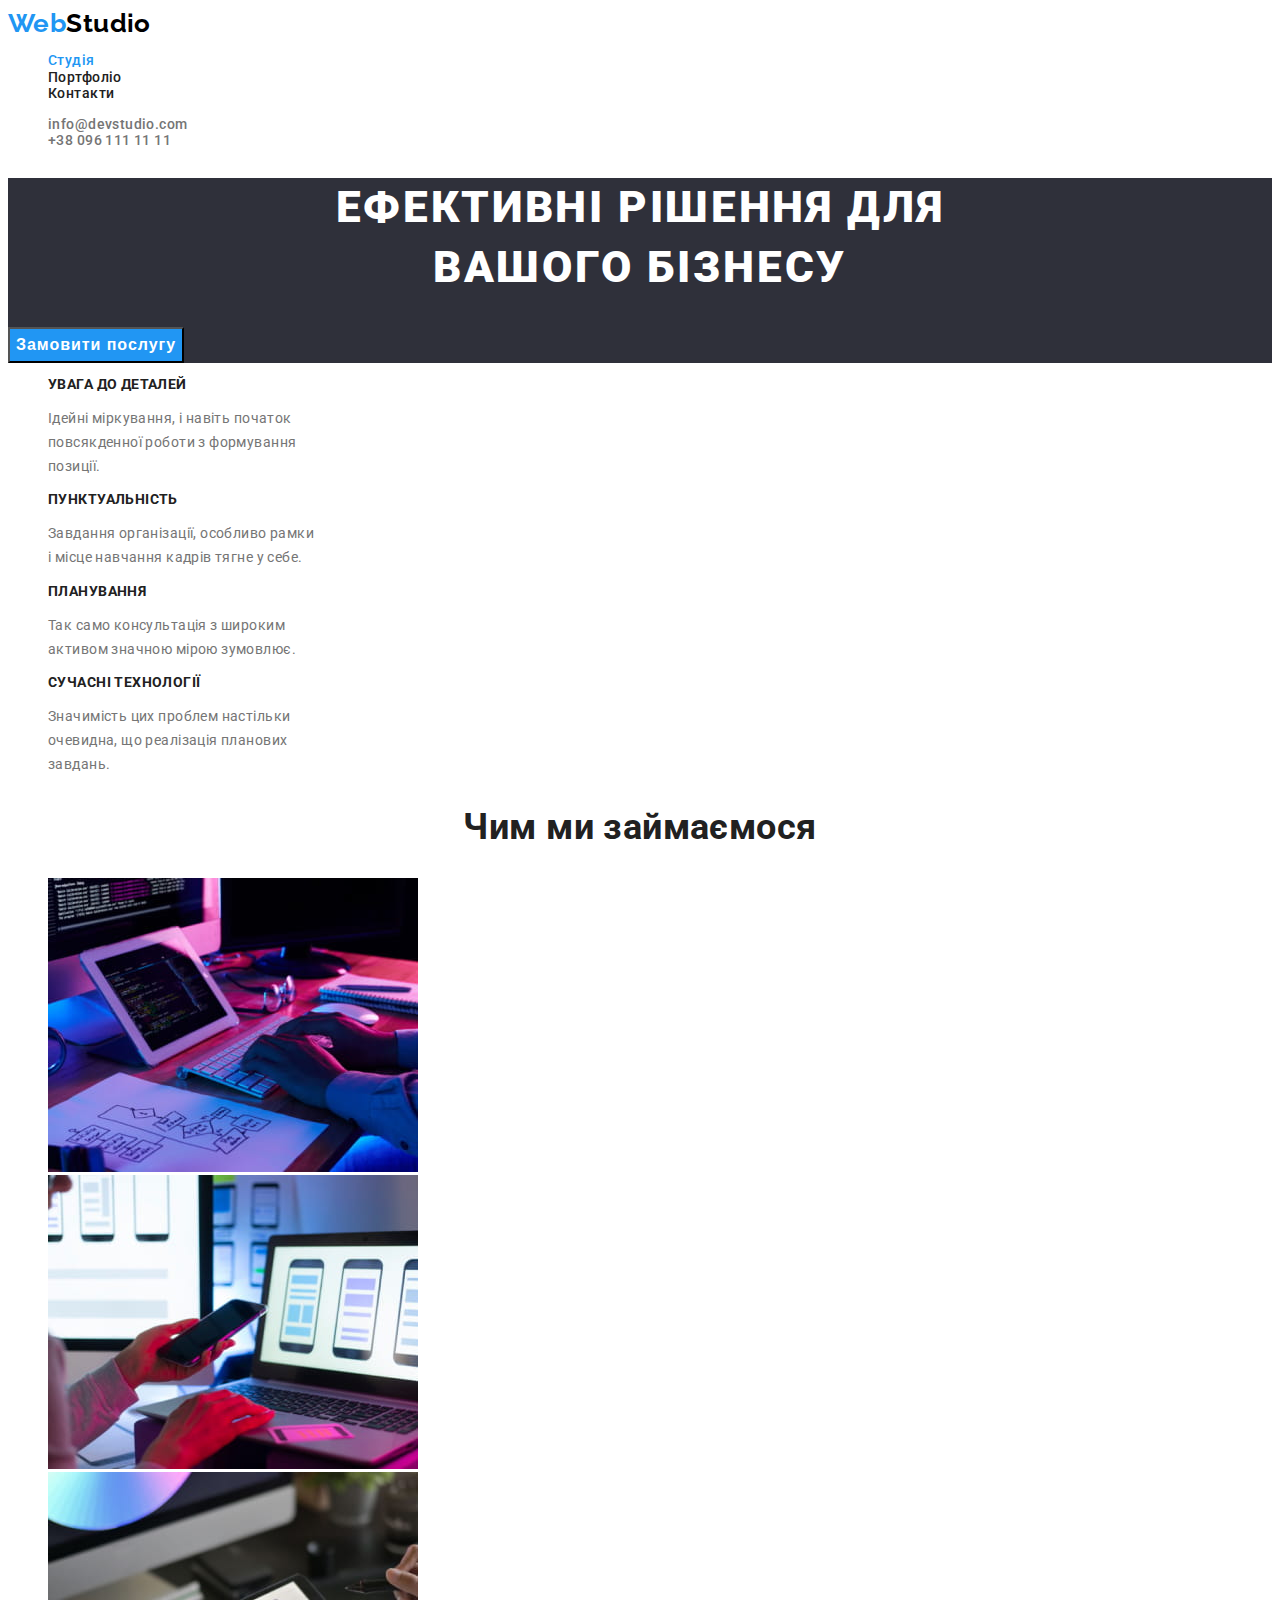
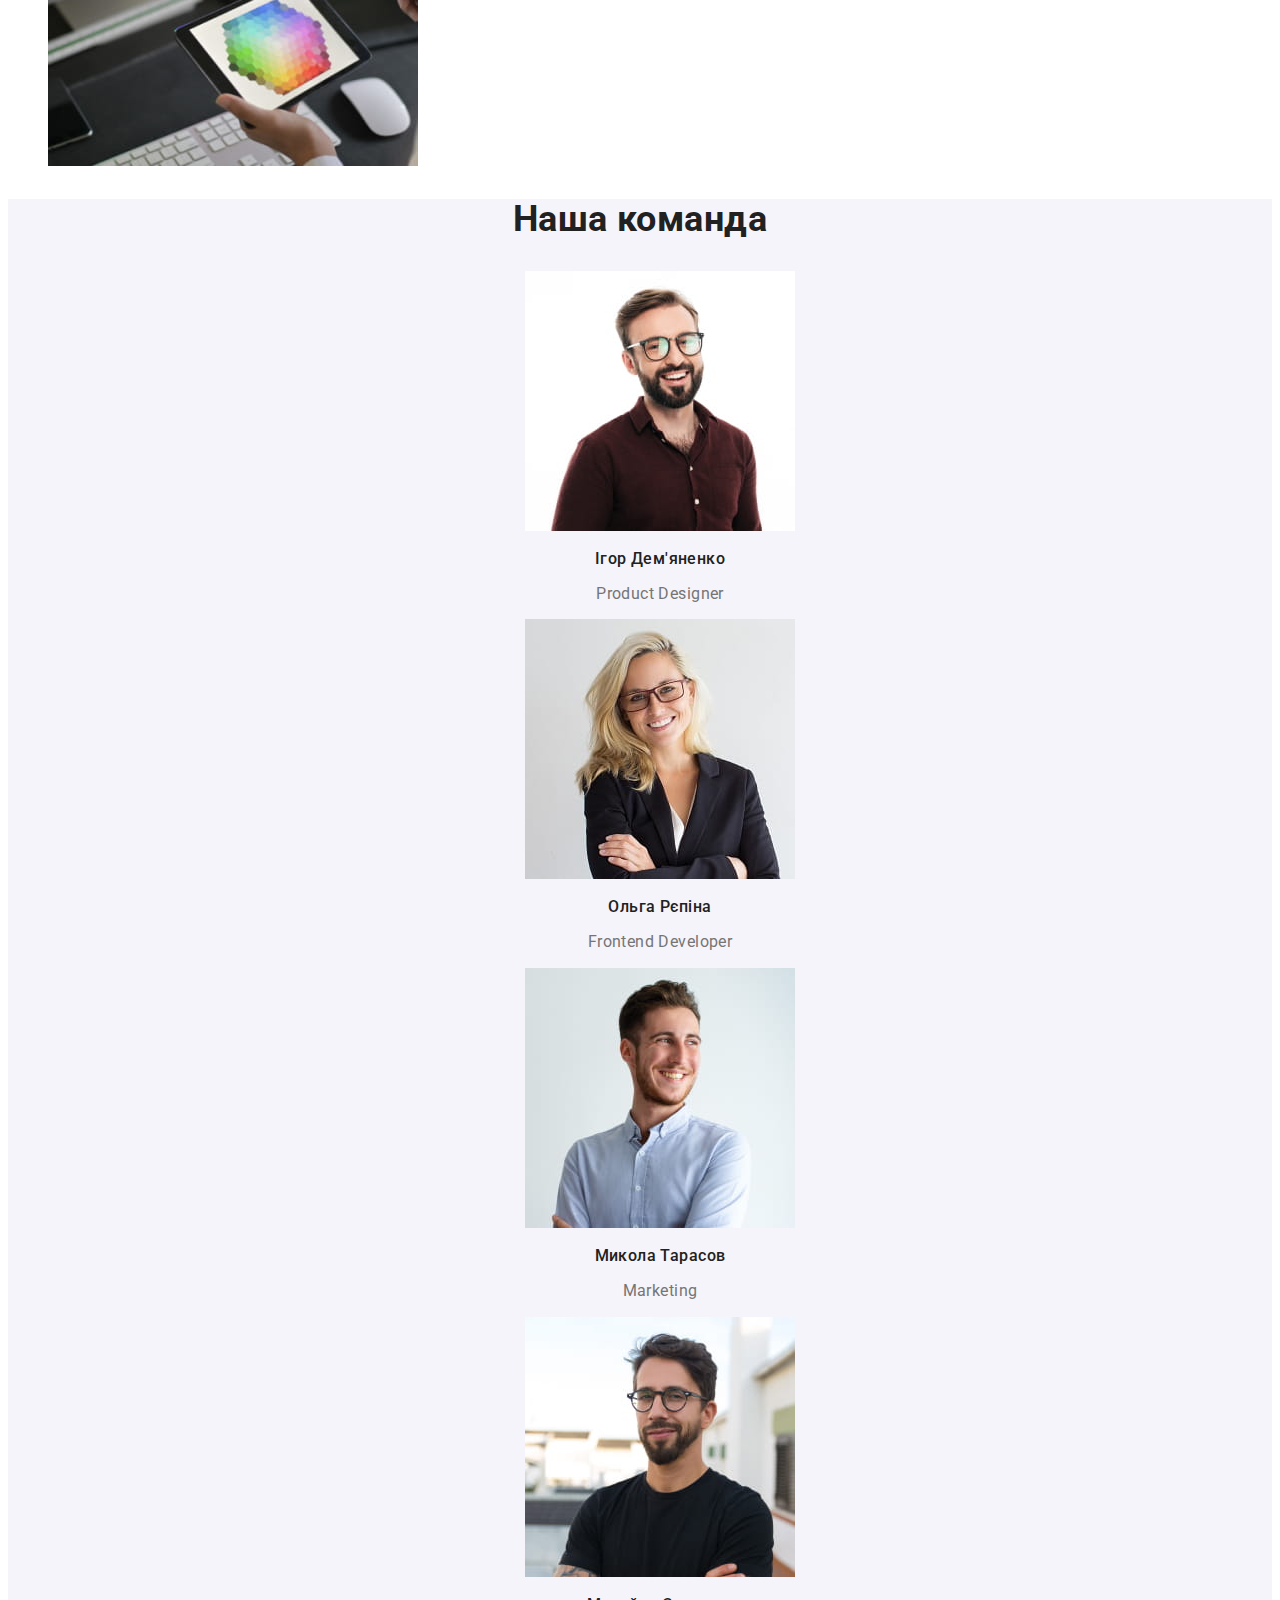
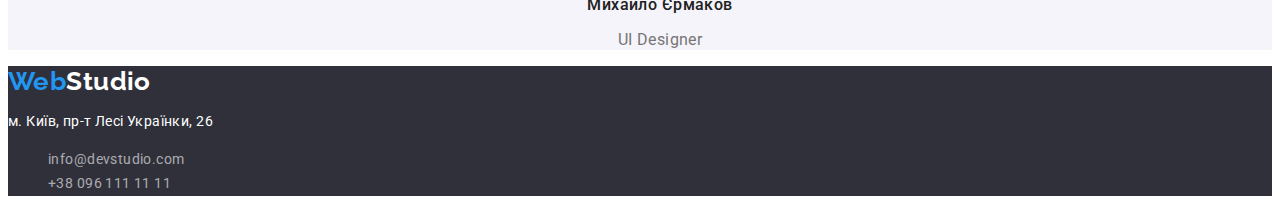
==== index.html @ 0198340f "ДЗ №3" ====
<!DOCTYPE html>
<html lang="uk">
  <head>
    <meta charset="UTF-8" />
    <meta http-equiv="X-UA-Compatible" content="IE=edge" />
    <meta name="viewport" content="width=device-width, initial-scale=1.0" />
    <link rel="preconnect" href="https://fonts.googleapis.com" />
    <link rel="preconnect" href="https://fonts.gstatic.com" crossorigin />
    <link
      href="https://fonts.googleapis.com/css2?family=Oleo+Script&family=Raleway:wght@700&family=Roboto:wght@400;500;700;900&display=swap"
      rel="stylesheet"
    />
    <link rel="stylesheet" href="./css/styles.css" />
    <title>Студія</title>
  </head>
  <body>
    <header class="header">
      <nav>
        <a class="logo-link" href="./index.html" lang="en"
          ><span>Web</span>Studio</a
        >

        <ul class="site-nav">
          <li><a class="link current" href="./index.html">Студія</a></li>
          <li><a class="link" href="./portfolio.html">Портфоліо</a></li>
          <li><a class="link" href="">Контакти</a></li>
        </ul>
      </nav>

      <ul class="contacts">
        <li>
          <a class="link" href="mailto:info@devstudio.com"
            >info@devstudio.com</a
          >
        </li>
        <li><a class="link" href="tel:+380961111111">+38 096 111 11 11</a></li>
      </ul>
    </header>

    <main>
      <section class="hero-section">
        <h1 class="hero-title">
          ЕФЕКТИВНІ РІШЕННЯ ДЛЯ <br />
          ВАШОГО БІЗНЕСУ
        </h1>
        <button class="button-hero" type="button">Замовити послугу</button>
      </section>

      <section class="features-section">
        <ul class="features-list">
          <li>
            <h3 class="title">УВАГА ДО ДЕТАЛЕЙ</h3>
            <p class="text">
              Ідейні міркування, і навіть початок <br />
              повсякденної роботи з формування <br />
              позиції.
            </p>
          </li>
          <li>
            <h3 class="title">ПУНКТУАЛЬНІСТЬ</h3>
            <p class="text">
              Завдання організації, особливо рамки <br />
              і місце навчання кадрів тягне у себе.
            </p>
          </li>
          <li>
            <h3 class="title">ПЛАНУВАННЯ</h3>
            <p class="text">
              Так само консультація з широким <br />
              активом значною мірою зумовлює.
            </p>
          </li>
          <li>
            <h3 class="title">СУЧАСНІ ТЕХНОЛОГІЇ</h3>
            <p class="text">
              Значимість цих проблем настільки <br />
              очевидна, що реалізація планових <br />
              завдань.
            </p>
          </li>
        </ul>
      </section>

      <section class="activity-section">
        <h2 class="img-heading">Чим ми займаємося</h2>
        <ul class="img-list">
          <li>
            <img
              src="./images/first_box.jpg"
              alt="робота на клавіатурі"
              width="370"
            />
          </li>
          <li>
            <img
              src="./images/second_box.jpg"
              alt="робота з телефоном"
              width="370"
            />
          </li>
          <li>
            <img
              src="./images/third_box.jpg"
              alt="робота за планшетом"
              width="370"
            />
          </li>
        </ul>
      </section>

      <section class="work-team-section">
        <h2 class="team-heading">Наша команда</h2>
        <ul class="team-list">
          <li class="list">
            <img
              src="./images/product_designer.jpg"
              alt="Ігор Дем'яненко"
              width="270"
            />
            <h3 class="worker-name">Ігор Дем'яненко</h3>
            <p class="worker-profession" lang="en">Product Designer</p>
          </li>
          <li class="list">
            <img
              src="./images/frontend_developer.jpg"
              alt="Ольга Рєпіна"
              width="270"
            />
            <h3 class="worker-name">Ольга Рєпіна</h3>
            <p class="worker-profession" lang="en">Frontend Developer</p>
          </li>
          <li class="list">
            <img
              src="./images/marketing.jpg"
              alt="Микола Тарасов"
              width="270"
            />
            <h3 class="worker-name">Микола Тарасов</h3>
            <p class="worker-profession" lang="en">Marketing</p>
          </li>
          <li class="list">
            <img
              src="./images/ui_designer.jpg"
              alt="Михайло Єрмаков"
              width="270"
            />
            <h3 class="worker-name">Михайло Єрмаков</h3>
            <p class="worker-profession" lang="en">UI Designer</p>
          </li>
        </ul>
      </section>
    </main>

    <footer class="footer">
      <a class="logo-footer" href="./index.html"><span>Web</span>Studio</a>
      <address>
        <p class="text">м. Київ, пр-т Лесі Українки, 26</p>
        <ul class="footer-contacts-list">
          <li>
            <a class="link" href="mailto:info@devstudio.com"
              >info@devstudio.com</a
            >
          </li>
          <li>
            <a class="link" href="tel:+380961111111">+38 096 111 11 11</a>
          </li>
        </ul>
      </address>
    </footer>
  </body>
</html>
---- css/styles.css ----
/* - - ЗМіННІ - - */
:root {
    --primary-text-color: #212121;
    --secondary-text-color: #757575;
    --accent-color: #2196F3;
    --custom-background-color: #188CE8;


    --accent-background-color: #F5F5F5;
    --secondary-background-color: #F5F4FA;

    --white-color: #FFFFFF;
    --black-color: #000000;
    
    --blocks-background-color: #2F303A;
}




/*------- С Т У Д І Я ------- */
body {
    font-size: 14px;
    font-family: 'Roboto', sans-serif;
    letter-spacing: 0.03em;
    background-color: var(--white-color);
    color: var(--secondary-text-color);
}




/*------- H E D E R -------*/
.header .link {
    font-size: 14px;
    font-weight: 500;
    line-height: 1.17;
    text-decoration: none;
}

.header .link:hover, .header .link:focus {
    color: var(--accent-color);
}



/*logo*/
.header .logo-link {
    font-family: 'Raleway', sens-serif;
    font-size: 26px;
    font-weight: 700;
    line-height: 1.17;
    color:var(--black-color);
    text-decoration: none;
}

.header .logo-link > span {
    color: var(--accent-color);
}



/*navigation*/
.site-nav {
    list-style-type: none;
}

.site-nav .link.current {
    color: var(--accent-color);
}

.site-nav .link {
    color: var(--primary-text-color);
}

.contacts .link {
    color:var(--secondary-text-color);
}

.contacts {
    list-style-type: none;
}




/*------- M A I N -------*/
/*hero*/
.hero-section {
    background-color: var(--blocks-background-color);
}
    
.hero-section .hero-title {
    font-weight: 900;
    font-size: 44px;
    line-height: 1.36;
    letter-spacing: 0.06em;
    text-align: center;
    color: var(--white-color);
}

.hero-section .button-hero {
    font-weight: 700;
    font-size: 16px;
    line-height: 1.88;
    letter-spacing: 0.06em;    
    color: var(--white-color);
    background-color: var(--accent-color);

    text-align: center;

    cursor: pointer;
}

.button-hero:hover, .button-hero:focus {
    background-color:var(--custom-background-color);
    box-shadow: 0px 4px 4px rgba(0, 0, 0, 0.15);
    
}


/*about company*/
.features-section .title {
    font-weight: 700;
    font-size: 14px;
    line-height: 1.14;
    color: var(--primary-text-color);
}

.features-section .text {
    font-size: 14px;
    line-height: 1.7;
    color: var(--secondary-text-color);
}

.features-list {
    list-style-type: none;
}


/*activity of company*/
.activity-section .img-heading {
    font-weight: 700;
    font-size: 36px;
    line-height: 1.16;
    text-align: center;

    color: var(--primary-text-color);
}

.img-list {
    list-style-type: none;
}


/*workers*/
.work-team-section .team-heading {
    font-weight: 700;
    font-size: 36px;
    line-height: 1.16;
    text-align: center;

    color: var(--primary-text-color);
}

.work-team-section{
    background-color: var(--secondary-background-color);
    text-align: center;
    
}

.work-team-section .worker-name {
    font-weight: 500;
    font-size: 16px;
    line-height: 1.18;

    color: var(--primary-text-color);
}

.work-team-section .worker-profession {
    font-weight: 400;
    font-size: 16px;
    line-height: 1.18;

    color: var(--secondary-text-color);
}

.team-list {
    list-style-type: none;
}



/*------- F O O T E R -------*/
.footer {
    background-color:var(--blocks-background-color);
}


/*logo footer*/
.footer .logo-footer {
    font-family: 'Raleway', sens-serif;
    font-size: 26px;
    font-weight: 700;
    line-height: 1.17;
    color: var(--white-color);
    text-decoration: none;
}

.footer .logo-footer > span {
    color: var(--accent-color);
    
}


/*address*/
address {
    font-family:'Roboto', sans-serif;
    font-style: normal;
    font-weight: 400;
    font-size: 14px;
    line-height: 1.71;
    letter-spacing: 0.03em;
}

.footer .text {
    color: var(--white-color);
}


/* contacts list */
.footer-contacts-list .link {
    color: rgba(255, 255, 255, 0.6);
    text-decoration: none;
}
.footer-contacts-list {
    list-style-type: none;
}

.footer-contacts-list .link:hover,
.footer-contacts-list .link:focus {
    color: var(--accent-color);
}




/*------- П О Р Т Ф О Л І О ------- */

/*buttons*/
.button-list .button {
    font-weight: 500;
    font-size: 16px;
    line-height: 1.62;
    color: var(--primary-text-color);

    cursor: pointer;
}

.button-list .button:hover, .button-list .button:focus {
    color: var(--secondary-background-color);
    background-color: var(--accent-color);
}
.button-list {
    list-style-type: none;
}


/*projects*/
.projects-list .title {
    font-weight: 700;
    font-size: 18px;
    line-height: 2;
    letter-spacing: 0.06em;
    color: var(--primary-text-color);
}

.projects-list .type {
    font-weight: 400;
    font-size: 16px;
    line-height: 1.87;
    color: var(--secondary-text-color);
}

.projects-list {
    list-style-type: none;
}

.projects-list .link {
    text-decoration: none;
}
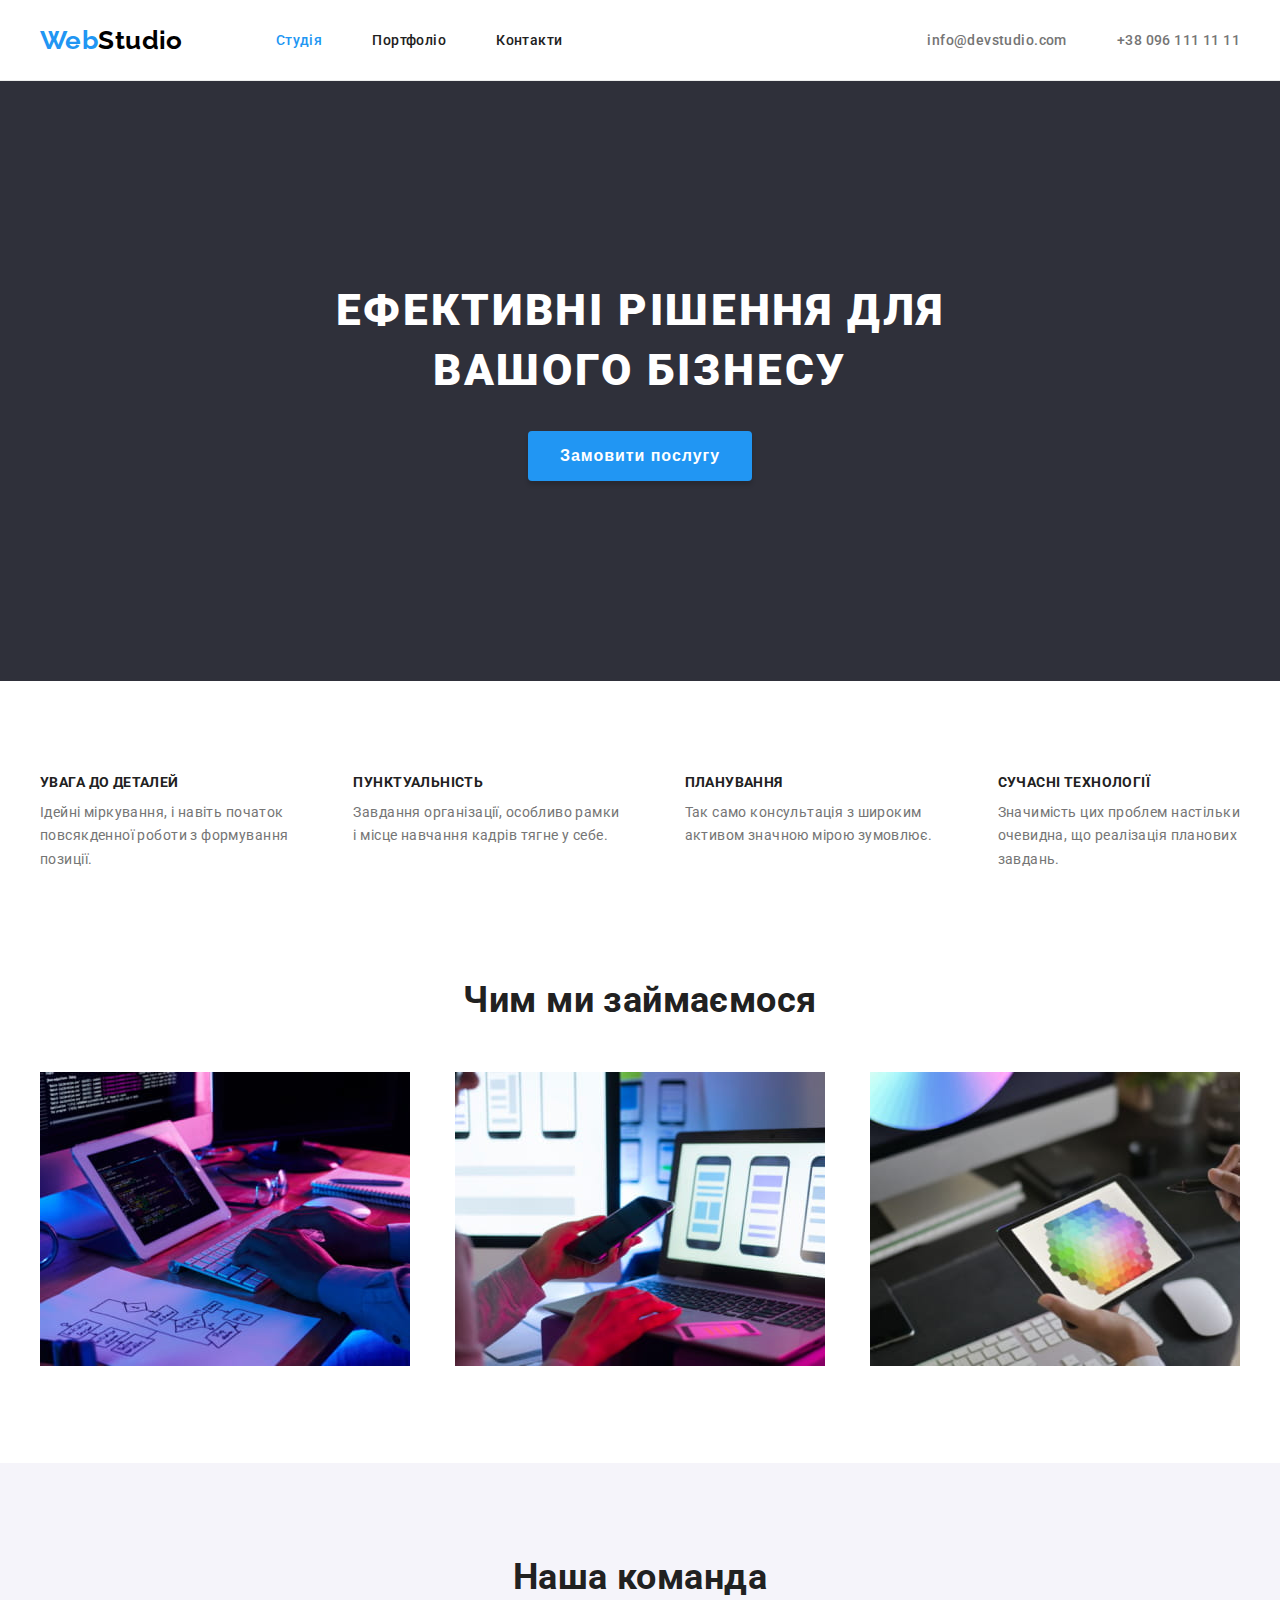
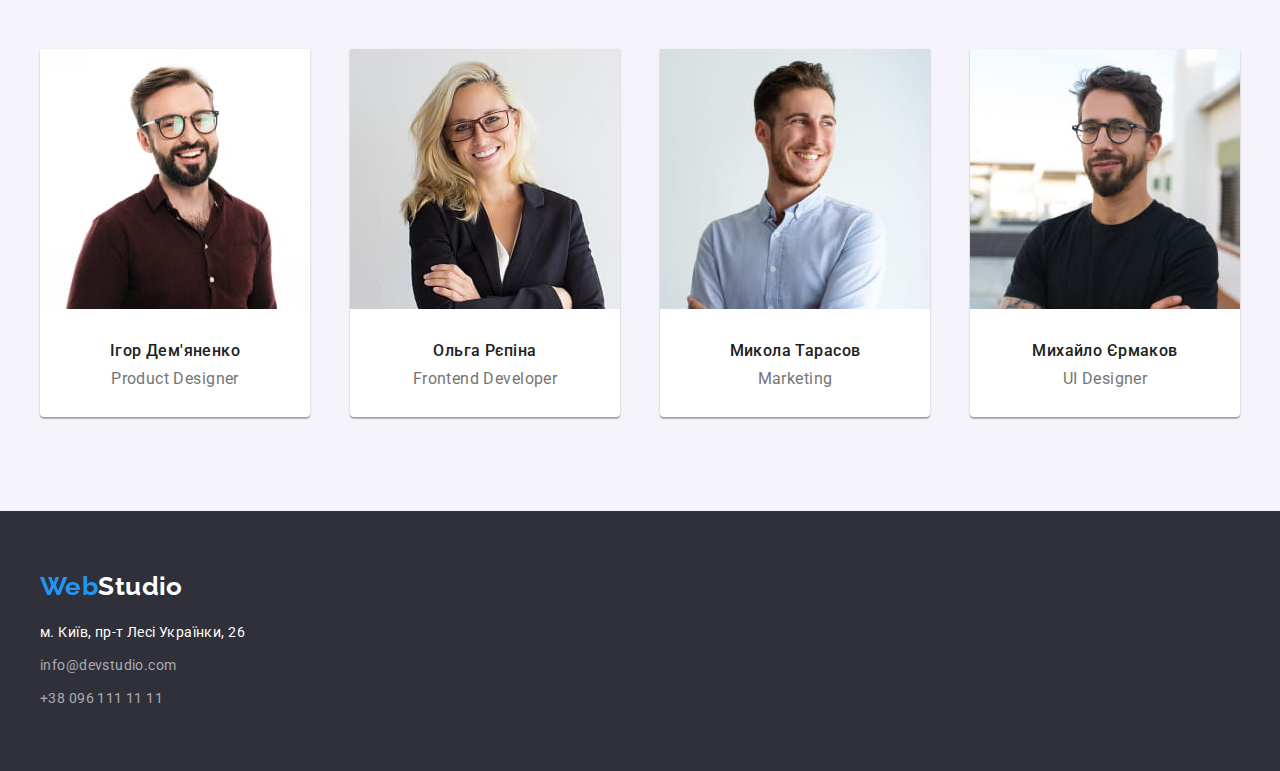
==== commit 9d7a675d: "ДЗ №3" ====
--- a/index.html
+++ b/index.html
@@ -10,152 +10,34 @@
       href="https://fonts.googleapis.com/css2?family=Oleo+Script&family=Raleway:wght@700&family=Roboto:wght@400;500;700;900&display=swap"
       rel="stylesheet"
     />
+
+    <!-- STYLES -->
+    <link
+      rel="stylesheet"
+      href="https://cdnjs.cloudflare.com/ajax/libs/modern-normalize/1.1.0/modern-normalize.min.css"
+      integrity="sha512-wpPYUAdjBVSE4KJnH1VR1HeZfpl1ub8YT/NKx4PuQ5NmX2tKuGu6U/JRp5y+Y8XG2tV+wKQpNHVUX03MfMFn9Q=="
+      crossorigin="anonymous"
+      referrerpolicy="no-referrer"
+    />
     <link rel="stylesheet" href="./css/styles.css" />
     <title>Студія</title>
   </head>
   <body>
     <header class="header">
-      <nav>
-        <a class="logo-link" href="./index.html" lang="en"
-          ><span>Web</span>Studio</a
-        >
-
-        <ul class="site-nav">
-          <li><a class="link current" href="./index.html">Студія</a></li>
-          <li><a class="link" href="./portfolio.html">Портфоліо</a></li>
-          <li><a class="link" href="">Контакти</a></li>
-        </ul>
-      </nav>
-
-      <ul class="contacts">
-        <li>
-          <a class="link" href="mailto:info@devstudio.com"
-            >info@devstudio.com</a
+      <div class="container">
+        <nav class="header-nav">
+          <a class="logo-link" href="./index.html" lang="en"
+            ><span>Web</span>Studio</a
           >
-        </li>
-        <li><a class="link" href="tel:+380961111111">+38 096 111 11 11</a></li>
-      </ul>
-    </header>
-
-    <main>
-      <section class="hero-section">
-        <h1 class="hero-title">
-          ЕФЕКТИВНІ РІШЕННЯ ДЛЯ <br />
-          ВАШОГО БІЗНЕСУ
-        </h1>
-        <button class="button-hero" type="button">Замовити послугу</button>
-      </section>
-
-      <section class="features-section">
-        <ul class="features-list">
-          <li>
-            <h3 class="title">УВАГА ДО ДЕТАЛЕЙ</h3>
-            <p class="text">
-              Ідейні міркування, і навіть початок <br />
-              повсякденної роботи з формування <br />
-              позиції.
-            </p>
-          </li>
-          <li>
-            <h3 class="title">ПУНКТУАЛЬНІСТЬ</h3>
-            <p class="text">
-              Завдання організації, особливо рамки <br />
-              і місце навчання кадрів тягне у себе.
-            </p>
-          </li>
-          <li>
-            <h3 class="title">ПЛАНУВАННЯ</h3>
-            <p class="text">
-              Так само консультація з широким <br />
-              активом значною мірою зумовлює.
-            </p>
-          </li>
-          <li>
-            <h3 class="title">СУЧАСНІ ТЕХНОЛОГІЇ</h3>
-            <p class="text">
-              Значимість цих проблем настільки <br />
-              очевидна, що реалізація планових <br />
-              завдань.
-            </p>
-          </li>
-        </ul>
-      </section>
-
-      <section class="activity-section">
-        <h2 class="img-heading">Чим ми займаємося</h2>
-        <ul class="img-list">
-          <li>
-            <img
-              src="./images/first_box.jpg"
-              alt="робота на клавіатурі"
-              width="370"
-            />
-          </li>
-          <li>
-            <img
-              src="./images/second_box.jpg"
-              alt="робота з телефоном"
-              width="370"
-            />
-          </li>
-          <li>
-            <img
-              src="./images/third_box.jpg"
-              alt="робота за планшетом"
-              width="370"
-            />
-          </li>
-        </ul>
-      </section>
-
-      <section class="work-team-section">
-        <h2 class="team-heading">Наша команда</h2>
-        <ul class="team-list">
-          <li class="list">
-            <img
-              src="./images/product_designer.jpg"
-              alt="Ігор Дем'яненко"
-              width="270"
-            />
-            <h3 class="worker-name">Ігор Дем'яненко</h3>
-            <p class="worker-profession" lang="en">Product Designer</p>
-          </li>
-          <li class="list">
-            <img
-              src="./images/frontend_developer.jpg"
-              alt="Ольга Рєпіна"
-              width="270"
-            />
-            <h3 class="worker-name">Ольга Рєпіна</h3>
-            <p class="worker-profession" lang="en">Frontend Developer</p>
-          </li>
-          <li class="list">
-            <img
-              src="./images/marketing.jpg"
-              alt="Микола Тарасов"
-              width="270"
-            />
-            <h3 class="worker-name">Микола Тарасов</h3>
-            <p class="worker-profession" lang="en">Marketing</p>
-          </li>
-          <li class="list">
-            <img
-              src="./images/ui_designer.jpg"
-              alt="Михайло Єрмаков"
-              width="270"
-            />
-            <h3 class="worker-name">Михайло Єрмаков</h3>
-            <p class="worker-profession" lang="en">UI Designer</p>
-          </li>
-        </ul>
-      </section>
-    </main>
-
-    <footer class="footer">
-      <a class="logo-footer" href="./index.html"><span>Web</span>Studio</a>
-      <address>
-        <p class="text">м. Київ, пр-т Лесі Українки, 26</p>
-        <ul class="footer-contacts-list">
+
+          <ul class="site-nav">
+            <li><a class="link current" href="./index.html">Студія</a></li>
+            <li><a class="link" href="./portfolio.html">Портфоліо</a></li>
+            <li><a class="link" href="">Контакти</a></li>
+          </ul>
+        </nav>
+
+        <ul class="contacts">
           <li>
             <a class="link" href="mailto:info@devstudio.com"
               >info@devstudio.com</a
@@ -165,7 +47,156 @@
             <a class="link" href="tel:+380961111111">+38 096 111 11 11</a>
           </li>
         </ul>
-      </address>
+      </div>
+    </header>
+
+    <main>
+      <section class="hero-section section">
+        <div class="container">
+          <h1 class="hero-title">
+            ЕФЕКТИВНІ РІШЕННЯ ДЛЯ <br />
+            ВАШОГО БІЗНЕСУ
+          </h1>
+          <button class="button-hero" type="button">Замовити послугу</button>
+        </div>
+      </section>
+
+      <section class="features-section section">
+        <div class="container">
+          <ul class="features-list">
+            <li>
+              <h3 class="title">УВАГА ДО ДЕТАЛЕЙ</h3>
+              <p class="text">
+                Ідейні міркування, і навіть початок <br />
+                повсякденної роботи з формування <br />
+                позиції.
+              </p>
+            </li>
+            <li>
+              <h3 class="title">ПУНКТУАЛЬНІСТЬ</h3>
+              <p class="text">
+                Завдання організації, особливо рамки <br />
+                і місце навчання кадрів тягне у себе.
+              </p>
+            </li>
+            <li>
+              <h3 class="title">ПЛАНУВАННЯ</h3>
+              <p class="text">
+                Так само консультація з широким <br />
+                активом значною мірою зумовлює.
+              </p>
+            </li>
+            <li>
+              <h3 class="title">СУЧАСНІ ТЕХНОЛОГІЇ</h3>
+              <p class="text">
+                Значимість цих проблем настільки <br />
+                очевидна, що реалізація планових <br />
+                завдань.
+              </p>
+            </li>
+          </ul>
+        </div>
+      </section>
+
+      <section class="activity-section section">
+        <div class="container">
+          <h2 class="img-heading">Чим ми займаємося</h2>
+          <ul class="img-list">
+            <li>
+              <img
+                src="./images/first_box.jpg"
+                alt="робота на клавіатурі"
+                width="370"
+              />
+            </li>
+            <li>
+              <img
+                src="./images/second_box.jpg"
+                alt="робота з телефоном"
+                width="370"
+              />
+            </li>
+            <li>
+              <img
+                src="./images/third_box.jpg"
+                alt="робота за планшетом"
+                width="370"
+              />
+            </li>
+          </ul>
+        </div>
+      </section>
+
+      <section class="work-team-section section">
+        <div class="container">
+          <h2 class="team-heading">Наша команда</h2>
+          <ul class="team-list">
+            <li>
+              <div class="list">
+                <img
+                  src="./images/product_designer.jpg"
+                  alt="Ігор Дем'яненко"
+                  width="270"
+                />
+                <h3 class="worker-name">Ігор Дем'яненко</h3>
+                <p class="worker-profession" lang="en">Product Designer</p>
+              </div>
+            </li>
+            <li>
+              <div class="list">
+                <img
+                  src="./images/frontend_developer.jpg"
+                  alt="Ольга Рєпіна"
+                  width="270"
+                />
+                <h3 class="worker-name">Ольга Рєпіна</h3>
+                <p class="worker-profession" lang="en">Frontend Developer</p>
+              </div>
+            </li>
+            <li>
+              <div class="list">
+                <img
+                  src="./images/marketing.jpg"
+                  alt="Микола Тарасов"
+                  width="270"
+                />
+                <h3 class="worker-name">Микола Тарасов</h3>
+                <p class="worker-profession" lang="en">Marketing</p>
+              </div>
+            </li>
+            <li>
+              <div class="list">
+                <img
+                  src="./images/ui_designer.jpg"
+                  alt="Михайло Єрмаков"
+                  width="270"
+                />
+                <h3 class="worker-name">Михайло Єрмаков</h3>
+                <p class="worker-profession" lang="en">UI Designer</p>
+              </div>
+            </li>
+          </ul>
+        </div>
+      </section>
+    </main>
+
+    <footer class="footer">
+      <div class="container">
+        <a class="logo-footer" href="./index.html"><span>Web</span>Studio</a>
+        <address>
+          <p class="text">м. Київ, пр-т Лесі Українки, 26</p>
+          <ul class="footer-contacts-list">
+            <li class="link-list">
+              <a class="link" href="mailto:info@devstudio.com"
+                >info@devstudio.com</a
+              >
+            </li>
+            <li class="link-list">
+              <a class="link" href="tel:+380961111111">+38 096 111 11 11</a>
+            </li>
+          </ul>
+        </address>
+      </div>
     </footer>
   </body>
 </html>
--- a/css/styles.css
+++ b/css/styles.css
@@ -16,10 +16,39 @@
 }
 
 
-
-
-/*------- С Т У Д І Я ------- */
+ul {
+    margin: 0;
+    padding: 0;
+    list-style-type: none;
+}
+
+h1,
+h2,
+h3,
+h4,
+p {
+    margin-top: 0;
+}
+
+
+.container {
+    width: 1200px;
+    margin: 0 auto;
+    padding: 0 15px;
+}
+
+.section {
+    padding: 94px 0;
+}
+
+/* img {
+    display: block;
+    max-width: 100%;
+    height: auto;
+} */
+/* ------- С Т У Д І Я ------- */
 body {
+    margin: 0;
     font-size: 14px;
     font-family: 'Roboto', sans-serif;
     letter-spacing: 0.03em;
@@ -30,7 +59,18 @@
 
 
 
-/*------- H E D E R -------*/
+/* ------- H E D E R ------- */
+.header {
+    border-bottom: 1px solid #ECECEC;
+}
+
+.header > .container {
+    height: 80px;
+    display: flex;
+    justify-content: space-between;
+    align-items: center;
+}
+
 .header .link {
     font-size: 14px;
     font-weight: 500;
@@ -46,6 +86,7 @@
 
 /*logo*/
 .header .logo-link {
+    margin: 0 93px 0 0;
     font-family: 'Raleway', sens-serif;
     font-size: 26px;
     font-weight: 700;
@@ -61,7 +102,15 @@
 
 
 /*navigation*/
+.header-nav {
+    display: flex;
+    align-items: center;
+    
+}
+
 .site-nav {
+    display: flex;
+    gap: 50px;
     list-style-type: none;
 }
 
@@ -70,27 +119,38 @@
 }
 
 .site-nav .link {
+    padding: 32px 0;
     color: var(--primary-text-color);
 }
 
 .contacts .link {
+    padding: 32px 0;
     color:var(--secondary-text-color);
 }
 
 .contacts {
-    list-style-type: none;
-}
-
-
-
-
-/*------- M A I N -------*/
+    display: flex;
+    gap: 50px;
+    list-style-type: none;
+}
+
+
+
+
+/* ------- M A I N ------- */
 /*hero*/
 .hero-section {
+    padding-bottom: 94px;
+    padding: 200px 0;
+    text-align: center;
     background-color: var(--blocks-background-color);
 }
-    
+
 .hero-section .hero-title {
+    margin: 0 auto;
+    margin-bottom: 30px;
+    
+
     font-weight: 900;
     font-size: 44px;
     line-height: 1.36;
@@ -100,6 +160,8 @@
 }
 
 .hero-section .button-hero {
+    padding: 10px 32px;
+
     font-weight: 700;
     font-size: 16px;
     line-height: 1.88;
@@ -110,6 +172,10 @@
     text-align: center;
 
     cursor: pointer;
+
+    box-shadow: 0px 4px 4px rgba(0, 0, 0, 0.15);
+    border-radius: 4px;
+    border: none;
 }
 
 .button-hero:hover, .button-hero:focus {
@@ -119,8 +185,10 @@
 }
 
 
+
 /*about company*/
 .features-section .title {
+    margin: 0 0 10px;
     font-weight: 700;
     font-size: 14px;
     line-height: 1.14;
@@ -128,18 +196,25 @@
 }
 
 .features-section .text {
+    margin-top: 0;
     font-size: 14px;
     line-height: 1.7;
     color: var(--secondary-text-color);
 }
 
 .features-list {
+    display: flex;
+    justify-content: space-between;
     list-style-type: none;
 }
 
 
 /*activity of company*/
+.activity-section {
+    padding-top: 0;
+}
 .activity-section .img-heading {
+    margin: 0 0 50px;
     font-weight: 700;
     font-size: 36px;
     line-height: 1.16;
@@ -149,12 +224,17 @@
 }
 
 .img-list {
+    display: flex;
+    justify-content: space-between;
+    padding: 0;
+    margin: 0;
     list-style-type: none;
 }
 
 
 /*workers*/
 .work-team-section .team-heading {
+    margin: 0 0 50px;
     font-weight: 700;
     font-size: 36px;
     line-height: 1.16;
@@ -163,13 +243,15 @@
     color: var(--primary-text-color);
 }
 
-.work-team-section{
+.work-team-section {
     background-color: var(--secondary-background-color);
     text-align: center;
     
 }
 
 .work-team-section .worker-name {
+    margin: 0 0 10px;
+
     font-weight: 500;
     font-size: 16px;
     line-height: 1.18;
@@ -178,6 +260,8 @@
 }
 
 .work-team-section .worker-profession {
+    margin: 0 0 30px;
+
     font-weight: 400;
     font-size: 16px;
     line-height: 1.18;
@@ -186,19 +270,34 @@
 }
 
 .team-list {
-    list-style-type: none;
-}
-
-
-
-/*------- F O O T E R -------*/
+    display: flex;
+    justify-content: space-between;
+    padding: 0;
+    list-style-type: none;
+}
+
+.team-list .list {
+    width: 270px;
+    height: 368px;
+    background-color: var(--white-color);
+    box-shadow: 0px 1px 3px rgba(0, 0, 0, 0.12), 0px 1px 1px rgba(0, 0, 0, 0.14), 0px 2px 1px rgba(0, 0, 0, 0.2);
+    border-radius: 0px 0px 4px 4px;
+}
+
+/* ------- F O O T E R ------- */
 .footer {
+    padding: 60px 0;
     background-color:var(--blocks-background-color);
 }
 
+.work-team-section .list img {
+    margin: 0 0 30px;
+}
 
 /*logo footer*/
 .footer .logo-footer {
+    display: inline-block;
+    margin-bottom: 20px;
     font-family: 'Raleway', sens-serif;
     font-size: 26px;
     font-weight: 700;
@@ -224,9 +323,9 @@
 }
 
 .footer .text {
+    margin-bottom: 9px;
     color: var(--white-color);
 }
-
 
 /* contacts list */
 .footer-contacts-list .link {
@@ -242,32 +341,58 @@
     color: var(--accent-color);
 }
 
-
-
-
-/*------- П О Р Т Ф О Л І О ------- */
+.footer-contacts-list .link-list:not(:last-child) {
+    margin-bottom: 9px;
+}
+
+
+
+
+
+/* ------- П О Р Т Ф О Л І О ------- */
 
 /*buttons*/
 .button-list .button {
+    margin: 0 4px;
+    padding: 6px 22px;
+
     font-weight: 500;
     font-size: 16px;
     line-height: 1.62;
+    text-align: center;
+    letter-spacing: 0.03em;
+    
     color: var(--primary-text-color);
 
     cursor: pointer;
-}
+    border: none;
+    border-radius: 4px; 
+    background: var(--secondary-background-color);
+}
+
 
 .button-list .button:hover, .button-list .button:focus {
+    box-shadow: 0px 3px 1px rgba(0, 0, 0, 0.1), 0px 1px 2px rgba(0, 0, 0, 0.08), 0px 2px 2px rgba(0, 0, 0, 0.12);
+    border-radius: 4px;
     color: var(--secondary-background-color);
     background-color: var(--accent-color);
 }
+
 .button-list {
+    display: flex;
+    justify-content: center;
+
+    margin: 0 0 50px;
+    padding: 0;
+
+    
     list-style-type: none;
 }
 
 
 /*projects*/
 .projects-list .title {
+    margin: 0 0 4px 24px;
     font-weight: 700;
     font-size: 18px;
     line-height: 2;
@@ -276,6 +401,7 @@
 }
 
 .projects-list .type {
+    margin: 0 0 20px 24px;
     font-weight: 400;
     font-size: 16px;
     line-height: 1.87;
@@ -283,9 +409,25 @@
 }
 
 .projects-list {
+    display: flex;
+    flex-wrap: wrap;
+    gap: 30px;
+    padding: 0;
     list-style-type: none;
 }
 
 .projects-list .link {
     text-decoration: none;
+}
+
+.projects-list .list {
+    width: 370px;
+    height: 404px;
+    
+    background: #FFFFFF;
+    border: 1px solid #EEEEEE;
+}
+
+.projects-list img {
+    margin-bottom: 20px;
 }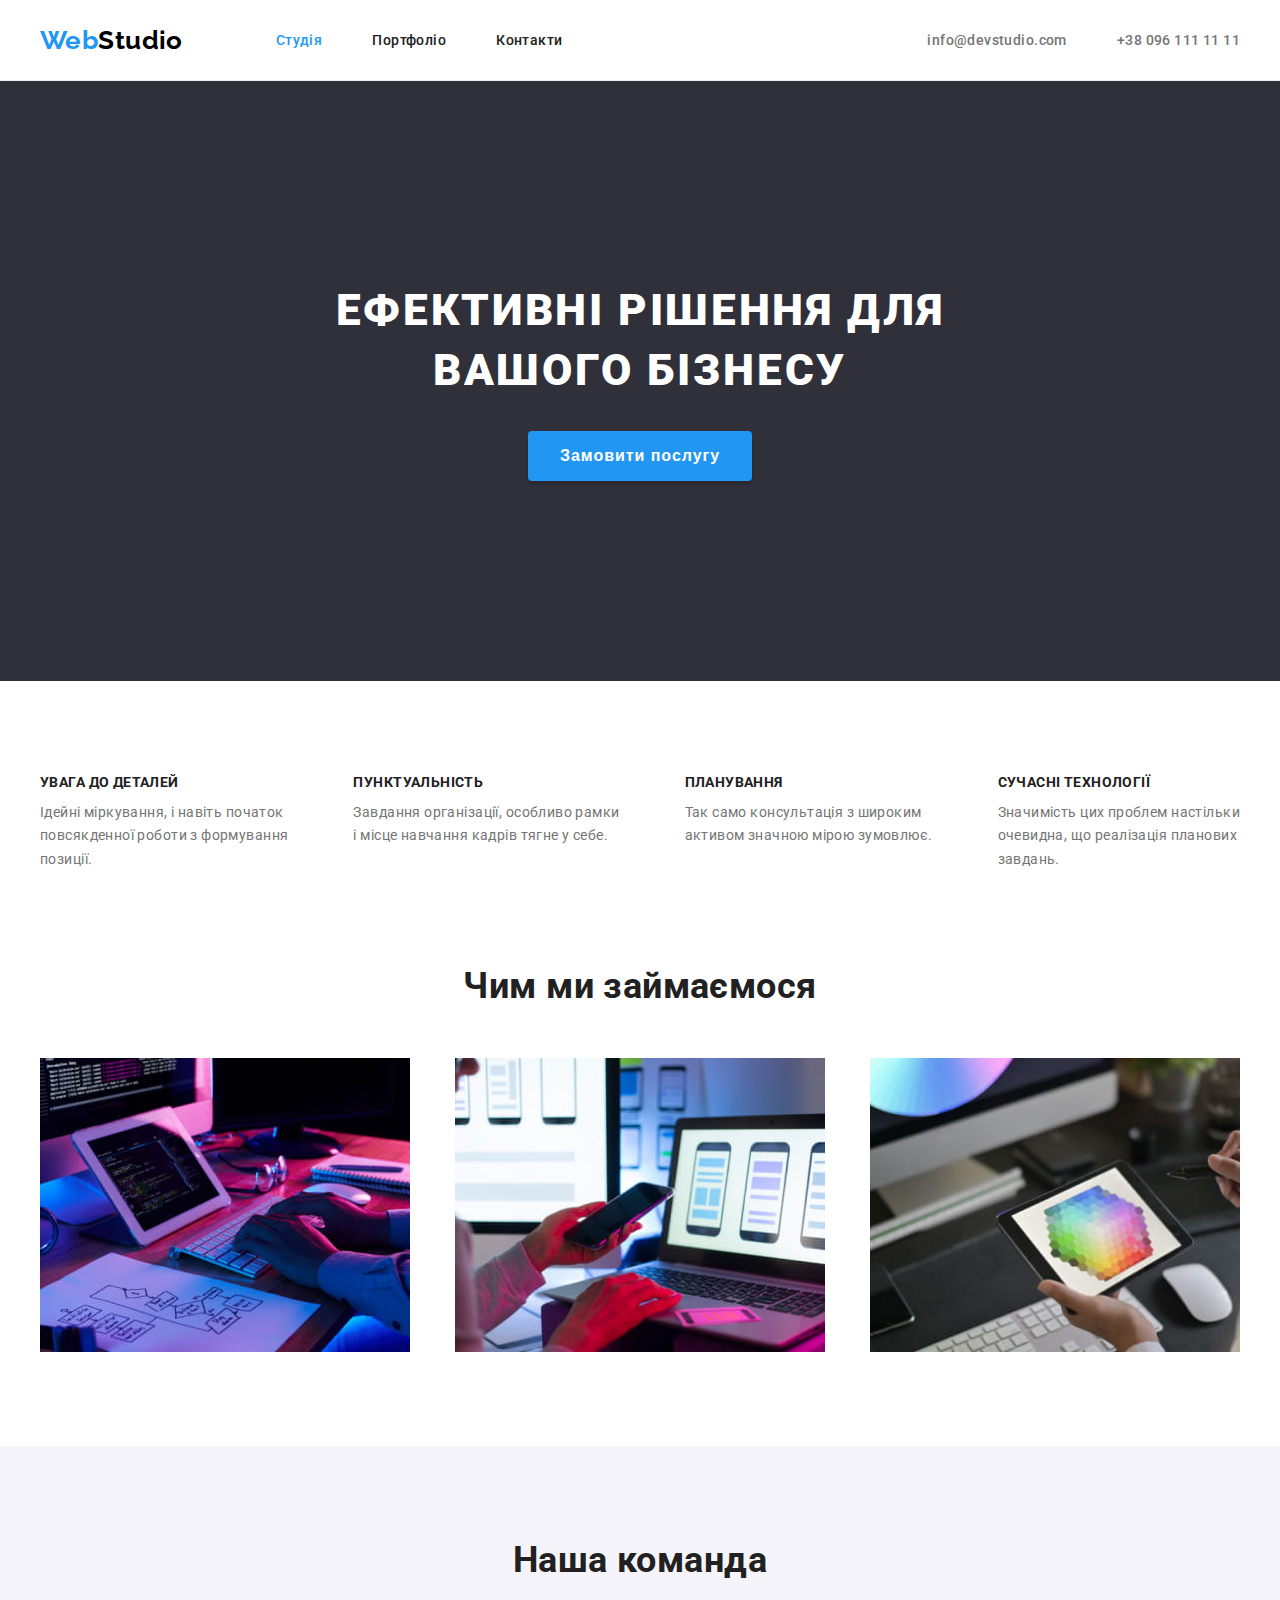
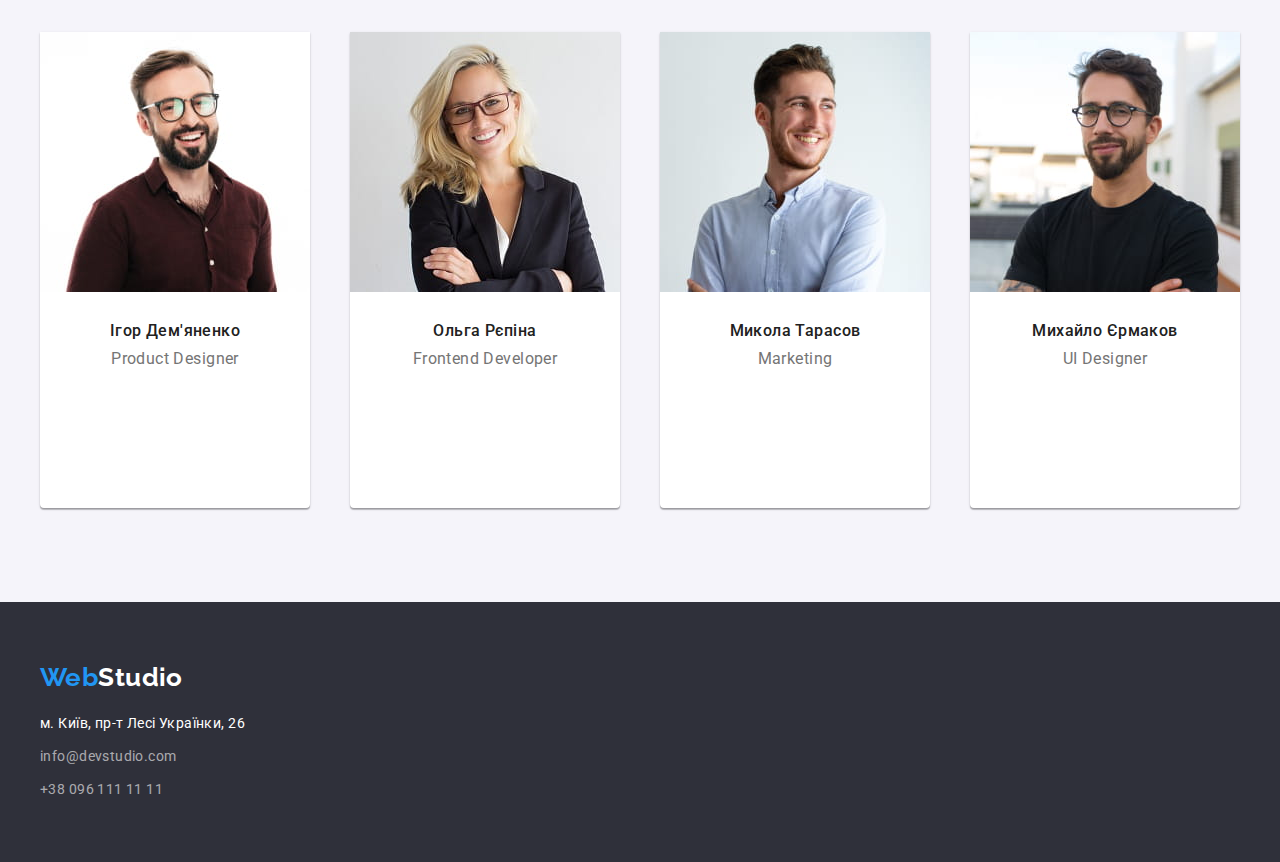
==== commit 4826c8ab: "ДЗ №3" ====
--- a/index.html
+++ b/index.html
@@ -53,10 +53,7 @@
     <main>
       <section class="hero-section section">
         <div class="container">
-          <h1 class="hero-title">
-            ЕФЕКТИВНІ РІШЕННЯ ДЛЯ <br />
-            ВАШОГО БІЗНЕСУ
-          </h1>
+          <h1 class="hero-title">ЕФЕКТИВНІ РІШЕННЯ ДЛЯ ВАШОГО БІЗНЕСУ</h1>
           <button class="button-hero" type="button">Замовити послугу</button>
         </div>
       </section>
@@ -131,49 +128,41 @@
         <div class="container">
           <h2 class="team-heading">Наша команда</h2>
           <ul class="team-list">
-            <li>
-              <div class="list">
-                <img
-                  src="./images/product_designer.jpg"
-                  alt="Ігор Дем'яненко"
-                  width="270"
-                />
-                <h3 class="worker-name">Ігор Дем'яненко</h3>
-                <p class="worker-profession" lang="en">Product Designer</p>
-              </div>
+            <li class="list">
+              <img
+                src="./images/product_designer.jpg"
+                alt="Ігор Дем'яненко"
+                width="270"
+              />
+              <h3 class="worker-name">Ігор Дем'яненко</h3>
+              <p class="worker-profession" lang="en">Product Designer</p>
             </li>
-            <li>
-              <div class="list">
-                <img
-                  src="./images/frontend_developer.jpg"
-                  alt="Ольга Рєпіна"
-                  width="270"
-                />
-                <h3 class="worker-name">Ольга Рєпіна</h3>
-                <p class="worker-profession" lang="en">Frontend Developer</p>
-              </div>
+            <li class="list">
+              <img
+                src="./images/frontend_developer.jpg"
+                alt="Ольга Рєпіна"
+                width="270"
+              />
+              <h3 class="worker-name">Ольга Рєпіна</h3>
+              <p class="worker-profession" lang="en">Frontend Developer</p>
             </li>
-            <li>
-              <div class="list">
-                <img
-                  src="./images/marketing.jpg"
-                  alt="Микола Тарасов"
-                  width="270"
-                />
-                <h3 class="worker-name">Микола Тарасов</h3>
-                <p class="worker-profession" lang="en">Marketing</p>
-              </div>
+            <li class="list">
+              <img
+                src="./images/marketing.jpg"
+                alt="Микола Тарасов"
+                width="270"
+              />
+              <h3 class="worker-name">Микола Тарасов</h3>
+              <p class="worker-profession" lang="en">Marketing</p>
             </li>
-            <li>
-              <div class="list">
-                <img
-                  src="./images/ui_designer.jpg"
-                  alt="Михайло Єрмаков"
-                  width="270"
-                />
-                <h3 class="worker-name">Михайло Єрмаков</h3>
-                <p class="worker-profession" lang="en">UI Designer</p>
-              </div>
+            <li class="list">
+              <img
+                src="./images/ui_designer.jpg"
+                alt="Михайло Єрмаков"
+                width="270"
+              />
+              <h3 class="worker-name">Михайло Єрмаков</h3>
+              <p class="worker-profession" lang="en">UI Designer</p>
             </li>
           </ul>
         </div>
--- a/css/styles.css
+++ b/css/styles.css
@@ -41,11 +41,12 @@
     padding: 94px 0;
 }
 
-/* img {
+img {
     display: block;
-    max-width: 100%;
+    width: 100%;
     height: auto;
-} */
+}
+
 /* ------- С Т У Д І Я ------- */
 body {
     margin: 0;
@@ -150,7 +151,7 @@
     margin: 0 auto;
     margin-bottom: 30px;
     
-
+    max-width: 696px;
     font-weight: 900;
     font-size: 44px;
     line-height: 1.36;
@@ -196,7 +197,7 @@
 }
 
 .features-section .text {
-    margin-top: 0;
+    margin: 0;
     font-size: 14px;
     line-height: 1.7;
     color: var(--secondary-text-color);
@@ -260,7 +261,7 @@
 }
 
 .work-team-section .worker-profession {
-    margin: 0 0 30px;
+    margin: 0;
 
     font-weight: 400;
     font-size: 16px;
@@ -277,6 +278,7 @@
 }
 
 .team-list .list {
+    padding-bottom: 108px;
     width: 270px;
     height: 368px;
     background-color: var(--white-color);
@@ -353,7 +355,7 @@
 
 /*buttons*/
 .button-list .button {
-    margin: 0 4px;
+    
     padding: 6px 22px;
 
     font-weight: 500;
@@ -368,6 +370,10 @@
     border: none;
     border-radius: 4px; 
     background: var(--secondary-background-color);
+}
+
+.button-list .list:not(:last-child) {
+    margin-right: 8px;
 }
 
 
@@ -392,7 +398,7 @@
 
 /*projects*/
 .projects-list .title {
-    margin: 0 0 4px 24px;
+    margin: 0 0 4px 0;
     font-weight: 700;
     font-size: 18px;
     line-height: 2;
@@ -401,7 +407,7 @@
 }
 
 .projects-list .type {
-    margin: 0 0 20px 24px;
+    margin: 0;
     font-weight: 400;
     font-size: 16px;
     line-height: 1.87;
@@ -420,14 +426,16 @@
     text-decoration: none;
 }
 
-.projects-list .list {
+.projects-list .card {
     width: 370px;
     height: 404px;
-    
+
     background: #FFFFFF;
-    border: 1px solid #EEEEEE;
-}
-
-.projects-list img {
-    margin-bottom: 20px;
-}+}
+
+.projects-list .card-border {
+    padding: 20px 24px;
+    border-bottom: 1px solid #EEEEEE;
+    border-left: 1px solid #EEEEEE;
+    border-right: 1px solid #EEEEEE;
+}
